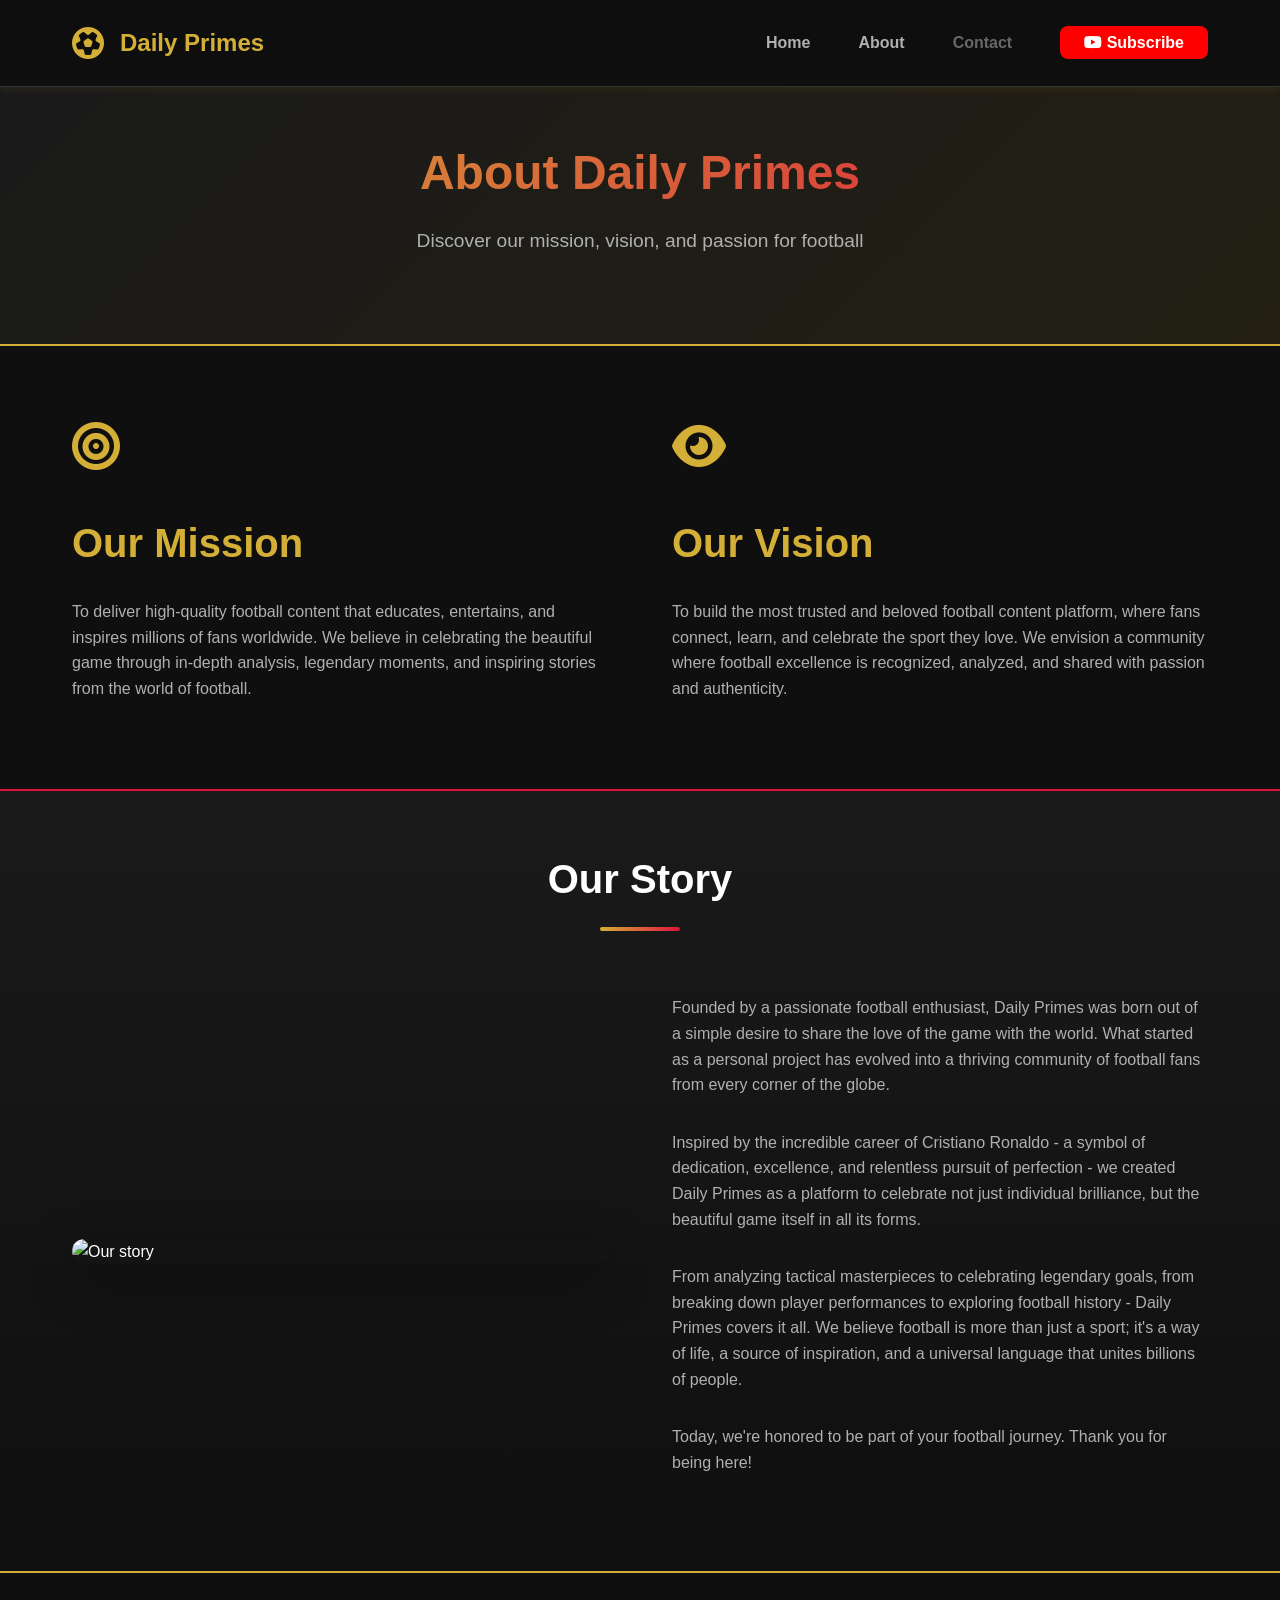
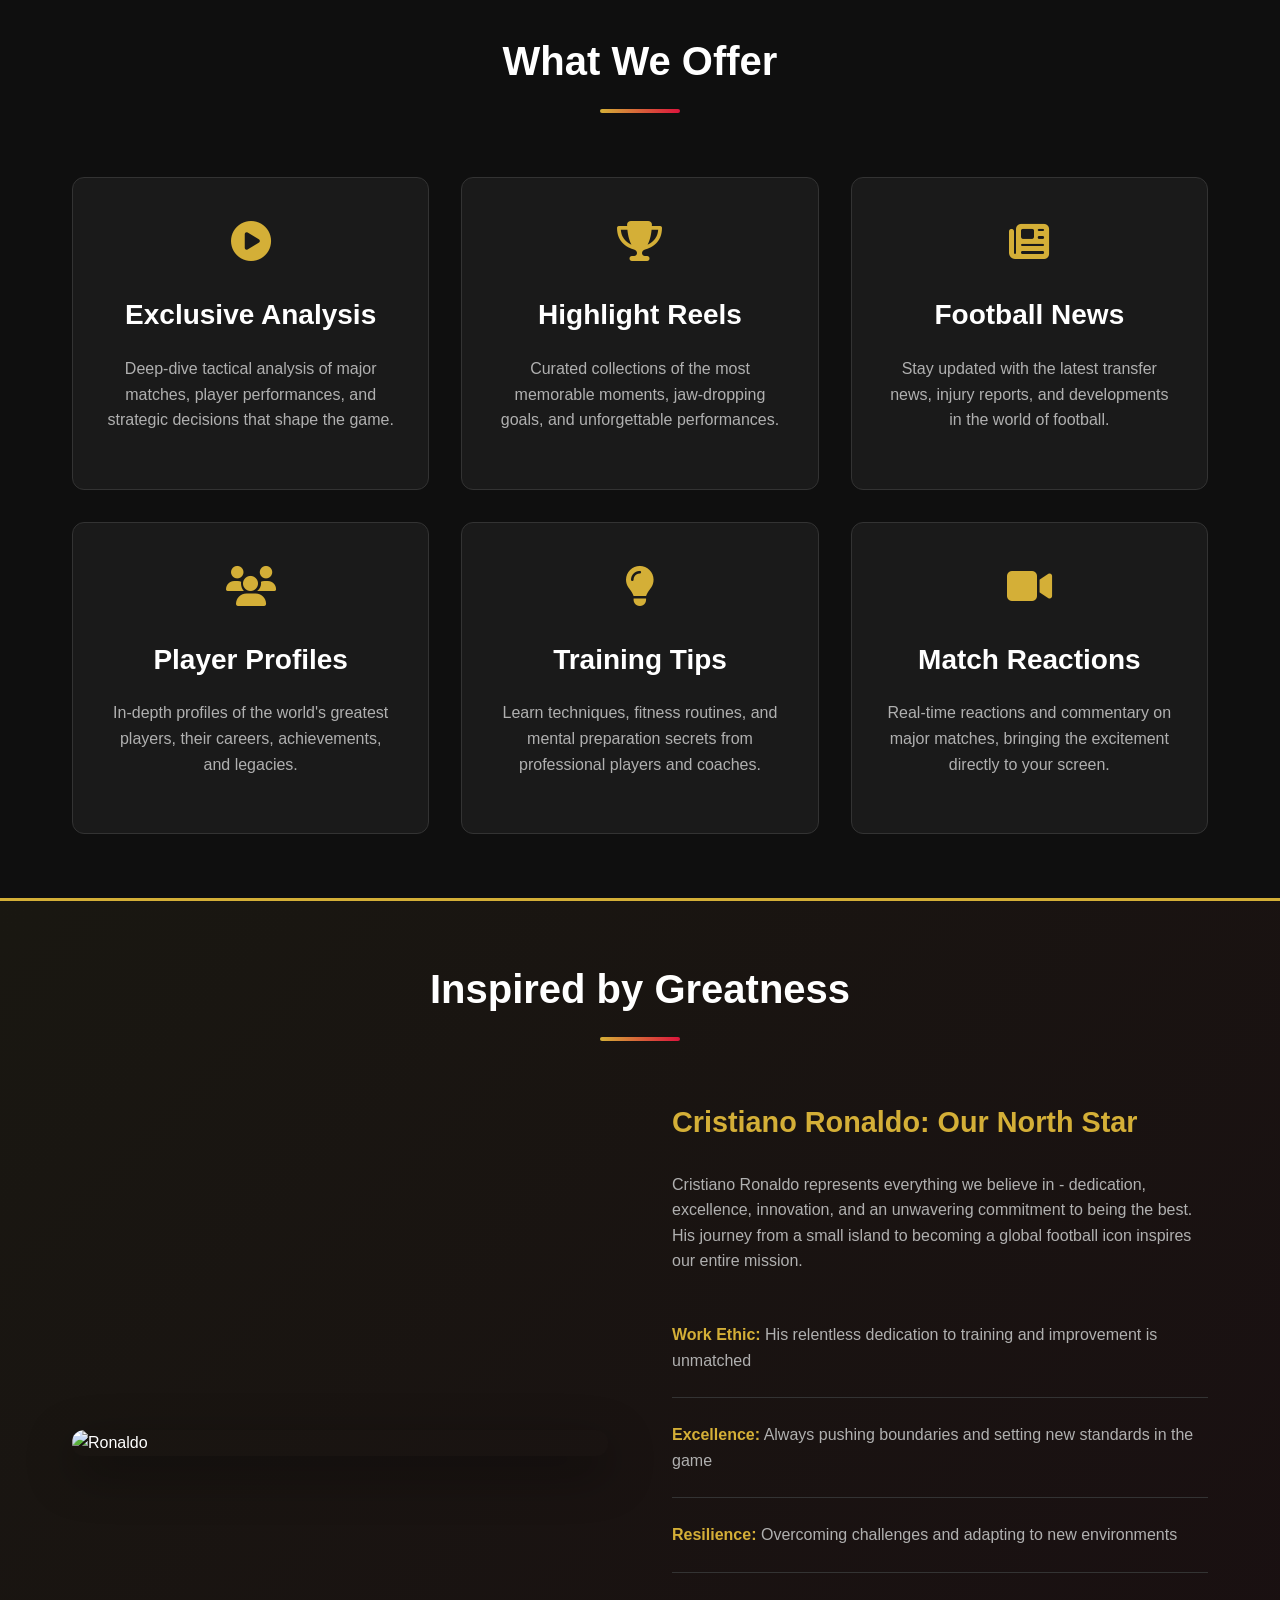
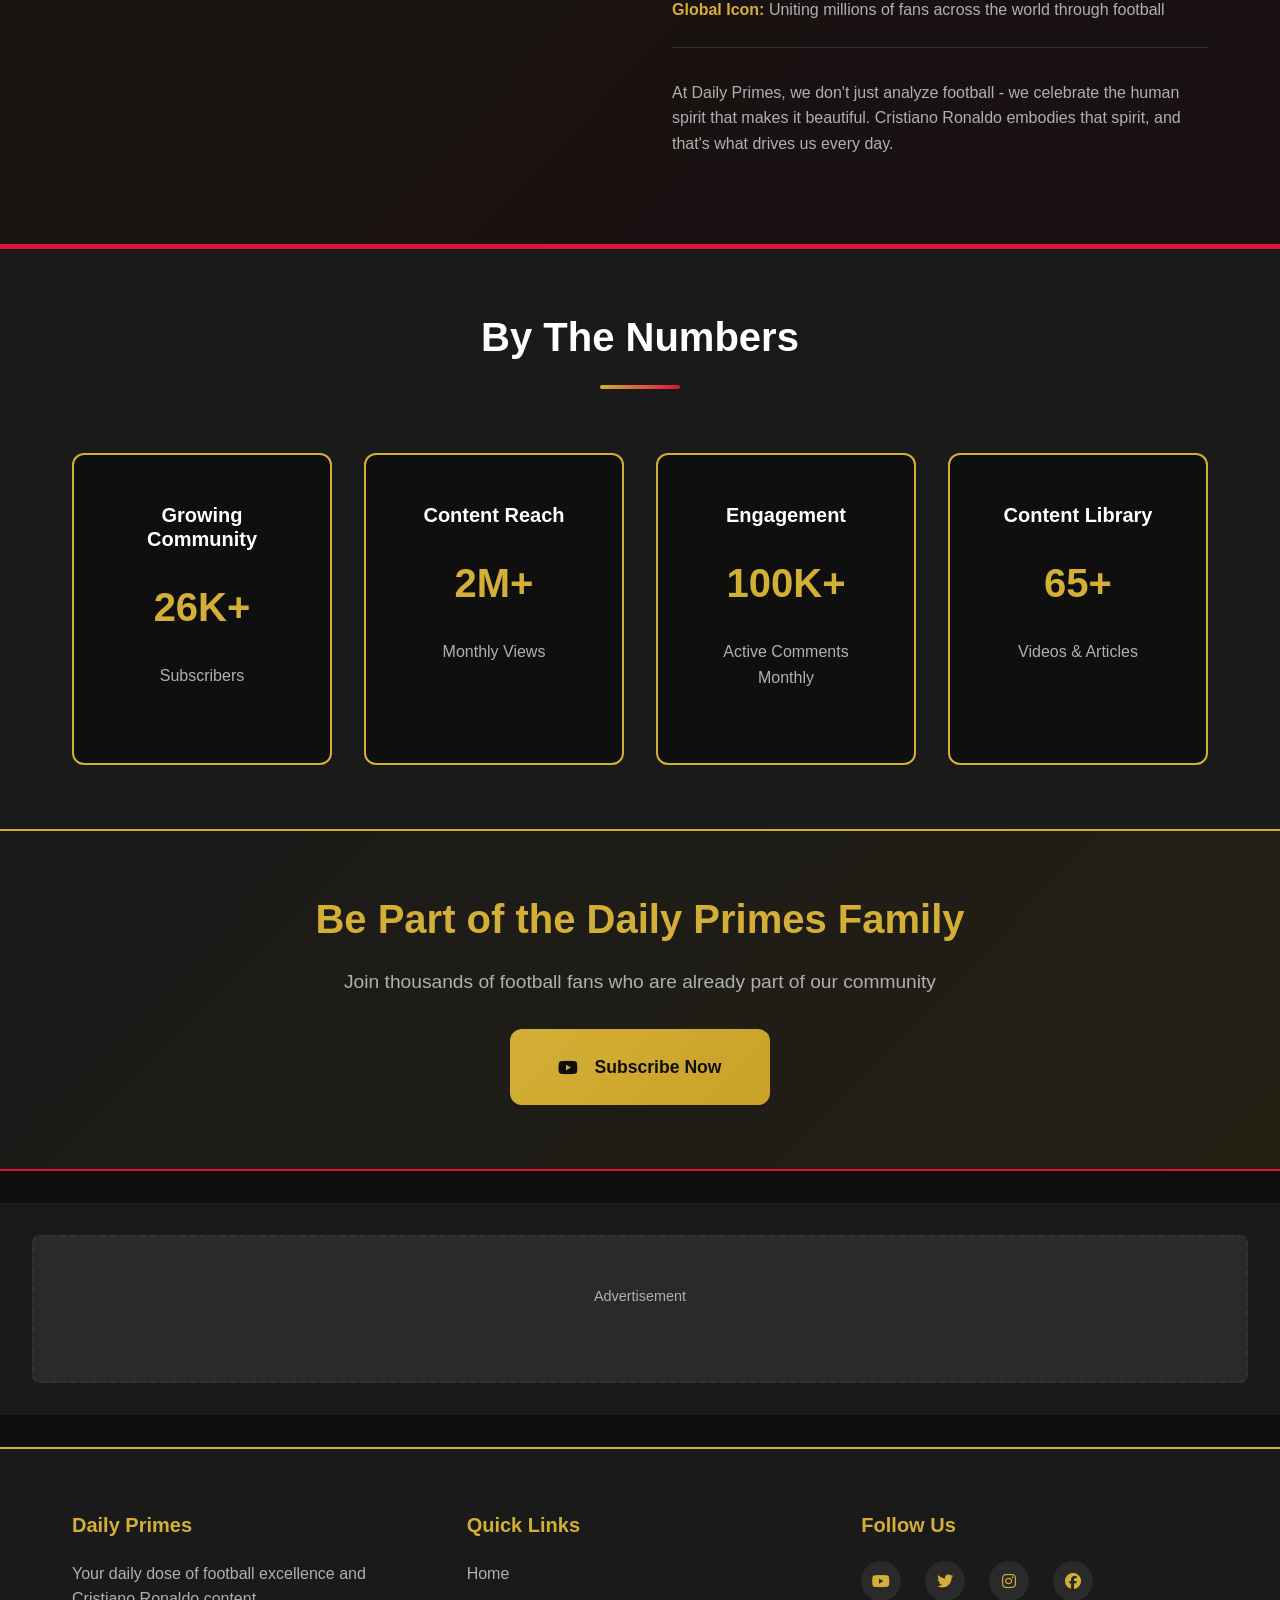
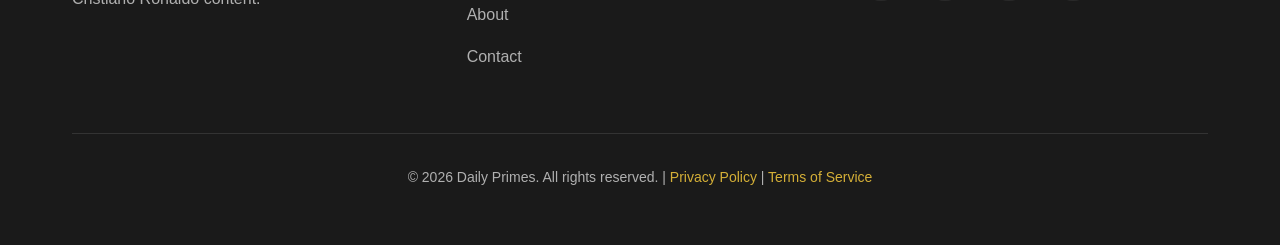
==== about.html @ d9cd0828 "Initial commit: add site files with AdSense and responsiveness updates" ====
<!DOCTYPE html>
<html lang="en">
<head>
    <meta charset="UTF-8">
    <meta name="viewport" content="width=device-width, initial-scale=1.0">
    <title>About Us - Daily Primes</title>
    <link rel="stylesheet" href="style.css">
    <link rel="stylesheet" href="https://cdnjs.cloudflare.com/ajax/libs/font-awesome/6.4.0/css/all.min.css">
    <script async src="https://pagead2.googlesyndication.com/pagead/js/adsbygoogle.js?client=ca-pub-8544354064796718"
        crossorigin="anonymous"></script>
</head>
<body>
    <!-- Navigation Bar -->
    <nav class="navbar">
        <div class="container">
            <div class="nav-brand">
                <i class="fas fa-futbol"></i>
                <span>Daily Primes</span>
            </div>
            <ul class="nav-links">
                <li><a href="index.html">Home</a></li>
                <li><a href="about.html" class="active">About</a></li>
                <li><a href="contact.html" class="nav-disabled" data-disabled="true" aria-disabled="true" tabindex="-1" title="Contact temporarily disabled">Contact</a></li>
                <li><a href="https://www.youtube.com/channel/UCnSUPkD48P03XqOLnudRBUg" target="_blank" class="nav-youtube">
                    <i class="fab fa-youtube"></i> Subscribe
                </a></li>
            </ul>
            <div class="hamburger">
                <span></span>
                <span></span>
                <span></span>
            </div>
        </div>
    </nav>

    <!-- Page Header -->
    <div class="page-header">
        <h1>About Daily Primes</h1>
        <p>Discover our mission, vision, and passion for football</p>
    </div>

    <!-- Main About Content -->
    <main>
        <!-- Mission & Vision Section -->
        <section class="about-section">
            <div class="container">
                <div class="two-column">
                    <div class="column">
                        <div class="icon-box">
                            <i class="fas fa-bullseye"></i>
                        </div>
                        <h2>Our Mission</h2>
                        <p>
                            To deliver high-quality football content that educates, entertains, and inspires millions of fans worldwide. We believe in celebrating the beautiful game through in-depth analysis, legendary moments, and inspiring stories from the world of football.
                        </p>
                    </div>
                    <div class="column">
                        <div class="icon-box">
                            <i class="fas fa-eye"></i>
                        </div>
                        <h2>Our Vision</h2>
                        <p>
                            To build the most trusted and beloved football content platform, where fans connect, learn, and celebrate the sport they love. We envision a community where football excellence is recognized, analyzed, and shared with passion and authenticity.
                        </p>
                    </div>
                </div>
            </div>
        </section>

        <!-- Channel Story Section -->
        <section class="story-section">
            <div class="container">
                <div class="section-title">
                    <h2>Our Story</h2>
                    <div class="title-underline"></div>
                </div>
                
                <div class="story-content">
                    <div class="story-image">
                        <img src="https://source.unsplash.com/featured/?football,stadium" alt="Our story">
                    </div>
                    <div class="story-text">
                        <p>
                            Founded by a passionate football enthusiast, Daily Primes was born out of a simple desire to share the love of the game with the world. What started as a personal project has evolved into a thriving community of football fans from every corner of the globe.
                        </p>
                        <p>
                            Inspired by the incredible career of Cristiano Ronaldo - a symbol of dedication, excellence, and relentless pursuit of perfection - we created Daily Primes as a platform to celebrate not just individual brilliance, but the beautiful game itself in all its forms.
                        </p>
                        <p>
                            From analyzing tactical masterpieces to celebrating legendary goals, from breaking down player performances to exploring football history - Daily Primes covers it all. We believe football is more than just a sport; it's a way of life, a source of inspiration, and a universal language that unites billions of people.
                        </p>
                        <p>
                            Today, we're honored to be part of your football journey. Thank you for being here!
                        </p>
                    </div>
                </div>
            </div>
        </section>

        <!-- What We Offer Section -->
        <section class="offerings-section">
            <div class="container">
                <div class="section-title">
                    <h2>What We Offer</h2>
                    <div class="title-underline"></div>
                </div>
                
                <div class="offerings-grid">
                    <div class="offering-card">
                        <div class="offering-icon">
                            <i class="fas fa-play-circle"></i>
                        </div>
                        <h3>Exclusive Analysis</h3>
                        <p>Deep-dive tactical analysis of major matches, player performances, and strategic decisions that shape the game.</p>
                    </div>

                    <div class="offering-card">
                        <div class="offering-icon">
                            <i class="fas fa-trophy"></i>
                        </div>
                        <h3>Highlight Reels</h3>
                        <p>Curated collections of the most memorable moments, jaw-dropping goals, and unforgettable performances.</p>
                    </div>

                    <div class="offering-card">
                        <div class="offering-icon">
                            <i class="fas fa-newspaper"></i>
                        </div>
                        <h3>Football News</h3>
                        <p>Stay updated with the latest transfer news, injury reports, and developments in the world of football.</p>
                    </div>

                    <div class="offering-card">
                        <div class="offering-icon">
                            <i class="fas fa-users"></i>
                        </div>
                        <h3>Player Profiles</h3>
                        <p>In-depth profiles of the world's greatest players, their careers, achievements, and legacies.</p>
                    </div>

                    <div class="offering-card">
                        <div class="offering-icon">
                            <i class="fas fa-lightbulb"></i>
                        </div>
                        <h3>Training Tips</h3>
                        <p>Learn techniques, fitness routines, and mental preparation secrets from professional players and coaches.</p>
                    </div>

                    <div class="offering-card">
                        <div class="offering-icon">
                            <i class="fas fa-video"></i>
                        </div>
                        <h3>Match Reactions</h3>
                        <p>Real-time reactions and commentary on major matches, bringing the excitement directly to your screen.</p>
                    </div>
                </div>
            </div>
        </section>

        <!-- Inspiration Section -->
        <section class="inspiration-section">
            <div class="container">
                <div class="section-title">
                    <h2>Inspired by Greatness</h2>
                    <div class="title-underline"></div>
                </div>
                
                <div class="inspiration-content">
                    <div class="inspiration-image">
                        <img src="https://source.unsplash.com/featured/?cristiano-ronaldo,achievement" alt="Ronaldo">
                    </div>
                    <div class="inspiration-text">
                        <h3>Cristiano Ronaldo: Our North Star</h3>
                        <p>
                            Cristiano Ronaldo represents everything we believe in - dedication, excellence, innovation, and an unwavering commitment to being the best. His journey from a small island to becoming a global football icon inspires our entire mission.
                        </p>
                        <ul class="inspiration-list">
                            <li><strong>Work Ethic:</strong> His relentless dedication to training and improvement is unmatched</li>
                            <li><strong>Excellence:</strong> Always pushing boundaries and setting new standards in the game</li>
                            <li><strong>Resilience:</strong> Overcoming challenges and adapting to new environments</li>
                            <li><strong>Global Icon:</strong> Uniting millions of fans across the world through football</li>
                        </ul>
                        <p>
                            At Daily Primes, we don't just analyze football - we celebrate the human spirit that makes it beautiful. Cristiano Ronaldo embodies that spirit, and that's what drives us every day.
                        </p>
                    </div>
                </div>
            </div>
        </section>

        <!-- Channel Stats Section -->
        <section class="stats-section">
            <div class="container">
                <div class="section-title">
                    <h2>By The Numbers</h2>
                    <div class="title-underline"></div>
                </div>
                
                <div class="stats-grid">
                    <div class="stat-card">
                        <h4>Growing Community</h4>
                        <p class="stat-number">26K+</p>
                        <p>Subscribers</p>
                    </div>
                    <div class="stat-card">
                        <h4>Content Reach</h4>
                        <p class="stat-number">2M+</p>
                        <p>Monthly Views</p>
                    </div>
                    <div class="stat-card">
                        <h4>Engagement</h4>
                        <p class="stat-number">100K+</p>
                        <p>Active Comments Monthly</p>
                    </div>
                    <div class="stat-card">
                        <h4>Content Library</h4>
                        <p class="stat-number">65+</p>
                        <p>Videos & Articles</p>
                    </div>
                </div>
            </div>
        </section>

        <!-- Call to Action -->
        <section class="cta-section">
            <div class="container">
                <h2>Be Part of the Daily Primes Family</h2>
                <p>Join thousands of football fans who are already part of our community</p>
                <a href="https://www.youtube.com/channel/UCnSUPkD48P03XqOLnudRBUg" target="_blank" class="btn btn-primary btn-lg">
                    <i class="fab fa-youtube"></i> Subscribe Now
                </a>
            </div>
        </section>

        <!-- AdSense Placeholder -->
        <section class="ads-container">
            <div class="ad-placeholder">
                <p>Advertisement</p>
            </div>
        </section>
    </main>

    <!-- Footer -->
    <footer class="footer">
        <div class="container">
            <div class="footer-content">
                <div class="footer-section">
                    <h4>Daily Primes</h4>
                    <p>Your daily dose of football excellence and Cristiano Ronaldo content.</p>
                </div>
                <div class="footer-section">
                    <h4>Quick Links</h4>
                    <ul>
                        <li><a href="index.html">Home</a></li>
                        <li><a href="about.html">About</a></li>
                        <li><a href="contact.html" class="nav-disabled" data-disabled="true" aria-disabled="true" tabindex="-1" title="Contact temporarily disabled">Contact</a></li>
                    </ul>
                </div>
                <div class="footer-section">
                    <h4>Follow Us</h4>
                    <div class="social-links">
                        <a href="https://www.youtube.com/channel/UCnSUPkD48P03XqOLnudRBUg" target="_blank" title="YouTube">
                            <i class="fab fa-youtube"></i>
                        </a>
                        <a href="https://twitter.com" target="_blank" title="Twitter">
                            <i class="fab fa-twitter"></i>
                        </a>
                        <a href="https://instagram.com" target="_blank" title="Instagram">
                            <i class="fab fa-instagram"></i>
                        </a>
                        <a href="https://facebook.com" target="_blank" title="Facebook">
                            <i class="fab fa-facebook"></i>
                        </a>
                    </div>
                </div>
            </div>
            <div class="footer-bottom">
                <p>&copy; 2026 Daily Primes. All rights reserved. | <a href="#">Privacy Policy</a> | <a href="#">Terms of Service</a></p>
            </div>
        </div>
    </footer>

    <script src="script.js"></script>
</body>
</html>
---- style.css ----
/* ============================================
   DAILY PRIMES - MASTER STYLESHEET
   Modern, Beautiful Football Channel Website
   ============================================ */

/* ============================================
   CSS VARIABLES - Color & Design System
   ============================================ */
:root {
    /* Primary Colors - Ronaldo-Inspired */
    --primary-color: #d4af37;        /* Gold */
    --primary-dark: #c9a227;         /* Dark Gold */
    --accent-red: #dc143c;           /* Crimson Red */
    --accent-dark-red: #8b0000;      /* Dark Red */
    
    /* Background Colors */
    --bg-primary: #0f0f0f;           /* Almost Black */
    --bg-secondary: #1a1a1a;         /* Dark Grey */
    --bg-tertiary: #2a2a2a;          /* Medium Grey */
    
    /* Text Colors */
    --text-primary: #ffffff;         /* White */
    --text-secondary: #b0b0b0;       /* Light Grey */
    --text-tertiary: #808080;        /* Medium Grey */
    
    /* Border & Shadow */
    --border-color: #333333;
    --shadow-sm: 0 2px 8px rgba(212, 175, 55, 0.1);
    --shadow-md: 0 8px 24px rgba(212, 175, 55, 0.15);
    --shadow-lg: 0 16px 48px rgba(0, 0, 0, 0.4);
    
    /* Spacing */
    --spacing-xs: 0.5rem;
    --spacing-sm: 1rem;
    --spacing-md: 1.5rem;
    --spacing-lg: 2rem;
    --spacing-xl: 3rem;
    --spacing-2xl: 4rem;
    
    /* Typography */
    --font-primary: 'Segoe UI', Tahoma, Geneva, Verdana, sans-serif;
    --font-size-h1: 3.5rem;
    --font-size-h2: 2.5rem;
    --font-size-h3: 1.75rem;
    --font-size-h4: 1.25rem;
    --font-size-body: 1rem;
    --font-size-small: 0.875rem;
    
    /* Border Radius */
    --radius-sm: 4px;
    --radius-md: 8px;
    --radius-lg: 12px;
    --radius-xl: 16px;
    
    /* Transitions */
    --transition-fast: 0.2s ease;
    --transition-normal: 0.3s ease;
    --transition-slow: 0.5s ease;
}

/* ============================================
   GLOBAL STYLES
   ============================================ */
* {
    margin: 0;
    padding: 0;
    box-sizing: border-box;
}

html {
    scroll-behavior: smooth;
}

body {
    font-family: var(--font-primary);
    background-color: var(--bg-primary);
    color: var(--text-primary);
    line-height: 1.6;
    overflow-x: hidden;
}

/* Container */
.container {
    max-width: 1200px;
    margin: 0 auto;
    padding: 0 var(--spacing-lg);
}

/* ============================================
   TYPOGRAPHY
   ============================================ */
h1, h2, h3, h4, h5, h6 {
    font-weight: 700;
    line-height: 1.2;
    margin-bottom: var(--spacing-md);
}

h1 {
    font-size: var(--font-size-h1);
}

h2 {
    font-size: var(--font-size-h2);
}

h3 {
    font-size: var(--font-size-h3);
}

h4 {
    font-size: var(--font-size-h4);
}

p {
    margin-bottom: var(--spacing-md);
    color: var(--text-secondary);
}

a {
    color: var(--primary-color);
    text-decoration: none;
    transition: color var(--transition-normal);
}

a:hover {
    color: var(--primary-dark);
}

/* ============================================
   BUTTONS
   ============================================ */
.btn {
    display: inline-flex;
    align-items: center;
    gap: var(--spacing-sm);
    padding: var(--spacing-sm) var(--spacing-md);
    border: none;
    border-radius: var(--radius-lg);
    font-size: var(--font-size-body);
    font-weight: 600;
    cursor: pointer;
    transition: all var(--transition-normal);
    text-decoration: none;
    white-space: nowrap;
}

.btn:hover {
    transform: translateY(-2px);
    box-shadow: var(--shadow-md);
}

/* Button Variants */
.btn-primary {
    background: linear-gradient(135deg, var(--primary-color), var(--primary-dark));
    color: var(--bg-primary);
}

.btn-primary:hover {
    background: linear-gradient(135deg, var(--primary-dark), var(--primary-color));
}

.btn-secondary {
    background-color: var(--accent-red);
    color: var(--text-primary);
    border: 2px solid var(--accent-red);
}

.btn-secondary:hover {
    background-color: var(--accent-dark-red);
    border-color: var(--accent-dark-red);
}

.btn-small {
    padding: var(--spacing-xs) var(--spacing-md);
    font-size: var(--font-size-small);
}

.btn-lg {
    padding: var(--spacing-md) var(--spacing-xl);
    font-size: 1.1rem;
}

.btn-youtube {
    background-color: #ff0000;
    color: white;
}

.btn-youtube:hover {
    background-color: #cc0000;
}

/* ============================================
   NAVIGATION BAR
   ============================================ */
.navbar {
    position: fixed;
    top: 0;
    left: 0;
    right: 0;
    background-color: rgba(15, 15, 15, 0.95);
    backdrop-filter: blur(10px);
    border-bottom: 1px solid var(--border-color);
    z-index: 1000;
    padding: var(--spacing-md) 0;
    box-shadow: var(--shadow-sm);
}

.navbar .container {
    display: flex;
    justify-content: space-between;
    align-items: center;
}

.nav-brand {
    display: flex;
    align-items: center;
    gap: var(--spacing-sm);
    font-size: 1.5rem;
    font-weight: 800;
    color: var(--primary-color);
}

.nav-brand i {
    font-size: 2rem;
}

.nav-links {
    display: flex;
    list-style: none;
    gap: var(--spacing-xl);
    align-items: center;
}

.nav-links a {
    color: var(--text-secondary);
    font-weight: 600;
    transition: color var(--transition-normal);
    position: relative;
}

.nav-links a::after {
    content: '';
    position: absolute;
    bottom: -5px;
    left: 0;
    width: 0;
    height: 2px;
    background-color: var(--primary-color);
    transition: width var(--transition-normal);
}

.nav-links a:hover::after,
.nav-links a.active::after {
    width: 100%;
}

.nav-links a:hover {
    color: var(--primary-color);
}

/* Disabled nav link styles (reversible) */
.nav-links a.nav-disabled {
    opacity: 0.55;
    pointer-events: none;
    cursor: default;
}

.nav-links a.nav-disabled::after {
    display: none;
}

.nav-youtube {
    background-color: #ff0000;
    color: white !important;
    padding: var(--spacing-xs) var(--spacing-md);
    border-radius: var(--radius-md);
}

.nav-youtube::after {
    display: none;
}

.nav-youtube:hover {
    background-color: #cc0000;
}

.hamburger {
    display: none;
    flex-direction: column;
    cursor: pointer;
    gap: 5px;
}

.hamburger span {
    width: 25px;
    height: 3px;
    background-color: var(--primary-color);
    transition: all var(--transition-normal);
}

.hamburger.active span:nth-child(1) {
    transform: rotate(45deg) translate(10px, 10px);
}

.hamburger.active span:nth-child(2) {
    opacity: 0;
}

.hamburger.active span:nth-child(3) {
    transform: rotate(-45deg) translate(8px, -8px);
}

/* ============================================
   HERO SECTION
   ============================================ */
.hero {
    margin-top: 80px;
    min-height: 100vh;
    display: flex;
    align-items: center;
    justify-content: center;
    position: relative;
    overflow: hidden;
    background: linear-gradient(135deg, rgba(26, 26, 26, 0.8), rgba(42, 42, 42, 0.9)),
                url('https://source.unsplash.com/featured/?football,stadium');
    background-size: cover;
    background-position: center;
    background-attachment: fixed;
}

.hero::before {
    content: '';
    position: absolute;
    top: 0;
    left: 0;
    right: 0;
    bottom: 0;
    background: radial-gradient(ellipse at center, transparent 0%, rgba(15, 15, 15, 0.8) 100%);
    z-index: 1;
}

.hero-overlay {
    position: absolute;
    top: 0;
    left: 0;
    right: 0;
    bottom: 0;
    background: linear-gradient(135deg, rgba(212, 175, 55, 0.1), rgba(220, 20, 60, 0.1));
    z-index: 2;
}

.hero-content {
    position: relative;
    z-index: 3;
    text-align: center;
    animation: fadeInUp 1s ease-out;
}

.hero-title {
    font-size: clamp(2.5rem, 8vw, 4rem);
    background: linear-gradient(135deg, var(--primary-color), var(--accent-red));
    -webkit-background-clip: text;
    -webkit-text-fill-color: transparent;
    background-clip: text;
    font-weight: 900;
    margin-bottom: var(--spacing-md);
    text-shadow: 0 4px 20px rgba(212, 175, 55, 0.3);
    animation: slideDown 0.8s ease-out;
}

/* Hero avatar (round photo) */
.hero-avatar {
    width: 140px;
    height: 140px;
    border-radius: 50%;
    overflow: hidden;
    margin: 0 auto var(--spacing-md);
    border: 4px solid rgba(212,175,55,0.12);
    box-shadow: 0 8px 24px rgba(0,0,0,0.45);
    background-color: #111;
}

.hero-avatar img {
    width: 100%;
    height: 100%;
    object-fit: cover;
    display: block;
}

@media (max-width: 900px) {
    .hero-avatar {
        width: 104px;
        height: 104px;
        border-width: 3px;
    }
}

.hero-tagline {
    font-size: 1.5rem;
    color: var(--primary-color);
    margin-bottom: var(--spacing-lg);
    animation: slideUp 0.8s ease-out 0.2s both;
}

.hero .btn-lg {
    animation: slideUp 0.8s ease-out 0.4s both;
}

/* Hero Animation Elements */
.hero-animation {
    position: absolute;
    width: 300px;
    height: 300px;
    border: 2px solid var(--primary-color);
    border-radius: 50%;
    bottom: 50px;
    right: 50px;
    opacity: 0.1;
    animation: float 6s ease-in-out infinite;
}

/* ============================================
   SECTION STYLING
   ============================================ */
section {
    padding: var(--spacing-2xl) 0;
}

.section-title {
    text-align: center;
    margin-bottom: var(--spacing-2xl);
}

.section-title h2 {
    font-size: clamp(2rem, 5vw, 2.5rem);
    margin-bottom: var(--spacing-md);
}

.title-underline {
    width: 80px;
    height: 4px;
    background: linear-gradient(90deg, var(--primary-color), var(--accent-red));
    margin: var(--spacing-md) auto 0;
    border-radius: 2px;
}

/* ============================================
   ABOUT PREVIEW SECTION
   ============================================ */
.about-preview {
    background: linear-gradient(180deg, var(--bg-primary), var(--bg-secondary));
    border-top: 2px solid var(--primary-color);
}

.about-text {
    font-size: 1.1rem;
    line-height: 1.8;
    color: var(--text-secondary);
    max-width: 800px;
    margin: var(--spacing-lg) auto;
    text-align: center;
}

/* ============================================
   BLOG SECTION
   ============================================ */
.blog-section {
    background-color: var(--bg-primary);
}

.blog-grid {
    display: grid;
    grid-template-columns: repeat(auto-fit, minmax(280px, 1fr));
    gap: var(--spacing-lg);
}

.blog-card {
    background-color: var(--bg-secondary);
    border-radius: var(--radius-lg);
    overflow: hidden;
    transition: all var(--transition-normal);
    box-shadow: var(--shadow-sm);
    display: flex;
    flex-direction: column;
}

.blog-card:hover {
    transform: translateY(-10px);
    box-shadow: var(--shadow-md);
}

.blog-image {
    position: relative;
    height: 250px;
    overflow: hidden;
}

.blog-image img {
    width: 100%;
    height: 100%;
    object-fit: cover;
    transition: transform var(--transition-slow);
}

.blog-card:hover .blog-image img {
    transform: scale(1.1);
}

.blog-badge {
    position: absolute;
    top: 15px;
    right: 15px;
    background-color: var(--accent-red);
    color: white;
    padding: var(--spacing-xs) var(--spacing-md);
    border-radius: var(--radius-md);
    font-size: var(--font-size-small);
    font-weight: 600;
}

.blog-content {
    padding: var(--spacing-lg);
    flex: 1;
    display: flex;
    flex-direction: column;
}

.blog-content h3 {
    color: var(--primary-color);
    margin-bottom: var(--spacing-md);
    font-size: 1.3rem;
}

.blog-content p {
    flex: 1;
    margin-bottom: var(--spacing-md);
}

.blog-meta {
    display: flex;
    gap: var(--spacing-lg);
    margin-bottom: var(--spacing-md);
    font-size: var(--font-size-small);
    color: var(--text-tertiary);
}

.blog-meta span {
    display: flex;
    align-items: center;
    gap: var(--spacing-xs);
}

/* ============================================
   RONALDO TRIBUTE SECTION
   ============================================ */
.ronaldo-tribute {
    background: linear-gradient(135deg, var(--bg-secondary), rgba(212, 175, 55, 0.05));
    border-top: 3px solid var(--accent-red);
    border-bottom: 3px solid var(--primary-color);
}

.tribute-content {
    display: grid;
    grid-template-columns: 1fr 1fr;
    gap: var(--spacing-2xl);
    align-items: center;
}

.tribute-text {
    padding-right: var(--spacing-lg);
}

.tribute-intro {
    font-size: 1.2rem;
    color: var(--primary-color);
    font-weight: 600;
    margin-bottom: var(--spacing-lg);
}

.tribute-highlights {
    list-style: none;
    margin-bottom: var(--spacing-lg);
}

.tribute-highlights li {
    padding: var(--spacing-md) 0;
    padding-left: var(--spacing-lg);
    position: relative;
    color: var(--text-secondary);
    font-size: 1.1rem;
}

.tribute-highlights li::before {
    content: '';
    position: absolute;
    left: 0;
    top: 50%;
    transform: translateY(-50%);
    width: 8px;
    height: 8px;
    background-color: var(--primary-color);
    border-radius: 50%;
}

.tribute-gallery {
    display: grid;
    grid-template-columns: 1fr 1fr;
    gap: var(--spacing-lg);
}

.tribute-image {
    border-radius: var(--radius-lg);
    overflow: hidden;
    box-shadow: var(--shadow-lg);
    height: 300px;
}

.tribute-image img {
    width: 100%;
    height: 100%;
    object-fit: cover;
}

/* ============================================
   YOUTUBE SECTION
   ============================================ */
.youtube-section {
    background-color: var(--bg-secondary);
    border-top: 2px solid var(--primary-color);
}

.youtube-card {
    background: linear-gradient(135deg, rgba(212, 175, 55, 0.1), rgba(220, 20, 60, 0.1));
    border: 2px solid var(--primary-color);
    border-radius: var(--radius-xl);
    padding: var(--spacing-2xl);
    text-align: center;
    max-width: 600px;
    margin: 0 auto;
    transition: all var(--transition-normal);
}

.youtube-card:hover {
    transform: translateY(-5px);
    box-shadow: var(--shadow-lg);
}

.youtube-icon {
    font-size: 4rem;
    color: #ff0000;
    margin-bottom: var(--spacing-lg);
}

.youtube-card h3 {
    font-size: 2rem;
    margin-bottom: var(--spacing-md);
}

.subscriber-count {
    display: flex;
    align-items: center;
    justify-content: center;
    gap: var(--spacing-md);
    font-size: 1.1rem;
    color: var(--primary-color);
    margin-bottom: var(--spacing-lg);
}

.subscriber-count i {
    font-size: 1.5rem;
}

.btn-youtube {
    margin: var(--spacing-lg) 0;
}

.youtube-url {
    font-size: var(--font-size-small);
    color: var(--text-tertiary);
    margin: 0;
}

/* ============================================
   PAGE HEADER
   ============================================ */
.page-header {
    margin-top: 80px;
    padding: var(--spacing-2xl) var(--spacing-lg);
    background: linear-gradient(135deg, var(--bg-secondary), rgba(212, 175, 55, 0.1));
    text-align: center;
    border-bottom: 2px solid var(--primary-color);
}

.page-header h1 {
    font-size: clamp(2rem, 5vw, 3rem);
    background: linear-gradient(135deg, var(--primary-color), var(--accent-red));
    -webkit-background-clip: text;
    -webkit-text-fill-color: transparent;
    background-clip: text;
    margin-bottom: var(--spacing-md);
}

.page-header p {
    font-size: 1.2rem;
    color: var(--text-secondary);
}

/* ============================================
   ABOUT PAGE SECTIONS
   ============================================ */
.about-section {
    background-color: var(--bg-primary);
}

.two-column {
    display: grid;
    grid-template-columns: 1fr 1fr;
    gap: var(--spacing-2xl);
}

.icon-box {
    font-size: 3rem;
    color: var(--primary-color);
    margin-bottom: var(--spacing-lg);
}

.column h2 {
    color: var(--primary-color);
    margin-bottom: var(--spacing-lg);
}

.story-section {
    background: linear-gradient(180deg, var(--bg-secondary), var(--bg-primary));
    border-top: 2px solid var(--accent-red);
}

.story-content {
    display: grid;
    grid-template-columns: 1fr 1fr;
    gap: var(--spacing-2xl);
    align-items: center;
}

.story-image {
    border-radius: var(--radius-lg);
    overflow: hidden;
    box-shadow: var(--shadow-lg);
}

.story-image img {
    width: 100%;
    height: auto;
}

.story-text p {
    margin-bottom: var(--spacing-lg);
}

/* ============================================
   OFFERINGS SECTION
   ============================================ */
.offerings-section {
    background-color: var(--bg-primary);
    border-top: 2px solid var(--primary-color);
}

.offerings-grid {
    display: grid;
    grid-template-columns: repeat(auto-fit, minmax(300px, 1fr));
    gap: var(--spacing-lg);
}

.offering-card {
    background-color: var(--bg-secondary);
    padding: var(--spacing-lg);
    border-radius: var(--radius-lg);
    text-align: center;
    transition: all var(--transition-normal);
    border: 1px solid var(--border-color);
}

.offering-card:hover {
    transform: translateY(-10px);
    border-color: var(--primary-color);
    box-shadow: var(--shadow-md);
}

.offering-icon {
    font-size: 2.5rem;
    color: var(--primary-color);
    margin-bottom: var(--spacing-md);
}

.offering-card h3 {
    color: var(--text-primary);
    margin-bottom: var(--spacing-md);
}

/* ============================================
   INSPIRATION SECTION
   ============================================ */
.inspiration-section {
    background: linear-gradient(135deg, rgba(212, 175, 55, 0.05), rgba(220, 20, 60, 0.05));
    border-top: 3px solid var(--primary-color);
    border-bottom: 3px solid var(--accent-red);
}

.inspiration-content {
    display: grid;
    grid-template-columns: 1fr 1fr;
    gap: var(--spacing-2xl);
    align-items: center;
}

.inspiration-image {
    border-radius: var(--radius-lg);
    overflow: hidden;
    box-shadow: var(--shadow-lg);
}

.inspiration-image img {
    width: 100%;
    height: auto;
}

.inspiration-text h3 {
    color: var(--primary-color);
    margin-bottom: var(--spacing-lg);
    font-size: 1.8rem;
}

.inspiration-list {
    list-style: none;
    margin-bottom: var(--spacing-lg);
}

.inspiration-list li {
    padding: var(--spacing-md) 0;
    color: var(--text-secondary);
    border-bottom: 1px solid var(--border-color);
}

.inspiration-list strong {
    color: var(--primary-color);
}

/* ============================================
   STATS SECTION
   ============================================ */
.stats-section {
    background-color: var(--bg-secondary);
    border-top: 2px solid var(--accent-red);
}

.stats-grid {
    display: grid;
    grid-template-columns: repeat(auto-fit, minmax(250px, 1fr));
    gap: var(--spacing-lg);
}

.stat-card {
    background-color: var(--bg-primary);
    padding: var(--spacing-xl);
    border-radius: var(--radius-lg);
    text-align: center;
    border: 2px solid var(--primary-color);
}

.stat-number {
    font-size: 2.5rem;
    color: var(--primary-color);
    font-weight: 900;
    margin: var(--spacing-md) 0;
}

/* ============================================
   CTA SECTION
   ============================================ */
.cta-section {
    background: linear-gradient(135deg, var(--bg-secondary), rgba(212, 175, 55, 0.1));
    text-align: center;
    padding: var(--spacing-2xl);
    border-top: 2px solid var(--primary-color);
    border-bottom: 2px solid var(--accent-red);
}

.cta-section h2 {
    color: var(--primary-color);
    margin-bottom: var(--spacing-md);
}

.cta-section p {
    font-size: 1.2rem;
    margin-bottom: var(--spacing-lg);
}

/* ============================================
   CONTACT SECTION
   ============================================ */
.contact-section {
    background-color: var(--bg-primary);
    border-top: 2px solid var(--primary-color);
}

.contact-grid {
    display: grid;
    grid-template-columns: 1fr 1fr;
    gap: var(--spacing-2xl);
}

/* Contact Form */
.contact-form {
    background-color: var(--bg-secondary);
    padding: var(--spacing-xl);
    border-radius: var(--radius-lg);
    border: 1px solid var(--border-color);
}

.contact-form h2 {
    color: var(--primary-color);
    margin-bottom: var(--spacing-lg);
}

.form-group {
    margin-bottom: var(--spacing-lg);
}

.form-group label {
    display: block;
    margin-bottom: var(--spacing-sm);
    font-weight: 600;
    color: var(--text-primary);
}

.form-group input,
.form-group textarea {
    width: 100%;
    padding: var(--spacing-md);
    background-color: var(--bg-tertiary);
    border: 1px solid var(--border-color);
    border-radius: var(--radius-md);
    color: var(--text-primary);
    font-family: var(--font-primary);
    font-size: var(--font-size-body);
    transition: border-color var(--transition-normal);
}

.form-group input:focus,
.form-group textarea:focus {
    outline: none;
    border-color: var(--primary-color);
    box-shadow: 0 0 0 3px rgba(212, 175, 55, 0.1);
}

.form-group textarea {
    resize: vertical;
    min-height: 150px;
}

.form-group.checkbox {
    display: flex;
    align-items: center;
    gap: var(--spacing-md);
}

.form-group.checkbox input {
    width: auto;
    margin: 0;
}

.error-message {
    color: var(--accent-red);
    font-size: var(--font-size-small);
    margin-top: var(--spacing-xs);
    display: none;
}

.error-message.show {
    display: block;
}

.success-message {
    background-color: rgba(76, 175, 80, 0.1);
    border: 1px solid #4caf50;
    border-radius: var(--radius-md);
    padding: var(--spacing-lg);
    margin-top: var(--spacing-lg);
    display: flex;
    align-items: center;
    gap: var(--spacing-md);
}

.success-message i {
    color: #4caf50;
    font-size: 1.5rem;
}

.success-message p {
    margin: 0;
    color: #4caf50;
}

/* Contact Info */
.contact-info-wrapper h2 {
    color: var(--primary-color);
    margin-bottom: var(--spacing-lg);
}

.info-card {
    background-color: var(--bg-secondary);
    padding: var(--spacing-lg);
    border-radius: var(--radius-lg);
    margin-bottom: var(--spacing-lg);
    border-left: 4px solid var(--primary-color);
    display: flex;
    gap: var(--spacing-lg);
}

.info-icon {
    font-size: 2rem;
    color: var(--primary-color);
    flex-shrink: 0;
}

.info-card h4 {
    color: var(--text-primary);
    margin-bottom: var(--spacing-sm);
}

.info-note {
    font-size: var(--font-size-small);
    color: var(--text-tertiary);
}

/* ============================================
   SOCIAL SECTION
   ============================================ */
.social-section {
    background: linear-gradient(180deg, var(--bg-secondary), var(--bg-primary));
    border-top: 2px solid var(--accent-red);
}

.social-intro {
    text-align: center;
    font-size: 1.1rem;
    max-width: 600px;
    margin: 0 auto var(--spacing-2xl);
}

.social-grid {
    display: grid;
    grid-template-columns: repeat(auto-fit, minmax(200px, 1fr));
    gap: var(--spacing-lg);
}

.social-card {
    background-color: var(--bg-secondary);
    padding: var(--spacing-lg);
    border-radius: var(--radius-lg);
    text-align: center;
    transition: all var(--transition-normal);
    border: 2px solid var(--border-color);
}

.social-card:hover {
    transform: translateY(-5px);
    border-color: var(--primary-color);
    box-shadow: var(--shadow-md);
}

.social-card i {
    font-size: 2.5rem;
    color: var(--primary-color);
    margin-bottom: var(--spacing-md);
}

.social-card h4 {
    color: var(--text-primary);
    margin-bottom: var(--spacing-sm);
}

/* ============================================
   FAQ SECTION
   ============================================ */
.faq-section {
    background-color: var(--bg-primary);
    border-top: 2px solid var(--primary-color);
}

.faq-grid {
    display: grid;
    grid-template-columns: repeat(auto-fit, minmax(350px, 1fr));
    gap: var(--spacing-lg);
}

.faq-item {
    background-color: var(--bg-secondary);
    padding: var(--spacing-lg);
    border-radius: var(--radius-lg);
    border-left: 4px solid var(--accent-red);
    transition: all var(--transition-normal);
}

.faq-item:hover {
    border-left-color: var(--primary-color);
    box-shadow: var(--shadow-md);
}

.faq-item h4 {
    color: var(--primary-color);
    margin-bottom: var(--spacing-md);
}

.faq-item p {
    margin: 0;
}

/* ============================================
   ADS CONTAINER
   ============================================ */
.ads-container {
    background-color: var(--bg-secondary);
    padding: var(--spacing-lg);
    margin: var(--spacing-lg) 0;
}

.ad-placeholder {
    background-color: var(--bg-tertiary);
    border: 2px dashed var(--border-color);
    border-radius: var(--radius-md);
    padding: var(--spacing-xl);
    text-align: center;
    color: var(--text-tertiary);
    font-size: 0.9rem;
}

/* ============================================
   FOOTER
   ============================================ */
.footer {
    background-color: var(--bg-secondary);
    border-top: 2px solid var(--primary-color);
    padding: var(--spacing-2xl) 0 var(--spacing-lg);
}

.footer-content {
    display: grid;
    grid-template-columns: repeat(auto-fit, minmax(250px, 1fr));
    gap: var(--spacing-xl);
    margin-bottom: var(--spacing-xl);
}

.footer-section h4 {
    color: var(--primary-color);
    margin-bottom: var(--spacing-md);
}

.footer-section ul {
    list-style: none;
}

.footer-section ul li {
    margin-bottom: var(--spacing-sm);
}

.footer-section ul li a {
    color: var(--text-secondary);
}

.footer-section ul li a:hover {
    color: var(--primary-color);
}

.social-links {
    display: flex;
    gap: var(--spacing-md);
}

.social-links a {
    width: 40px;
    height: 40px;
    display: flex;
    align-items: center;
    justify-content: center;
    background-color: var(--bg-tertiary);
    border-radius: 50%;
    transition: all var(--transition-normal);
}

.social-links a:hover {
    background-color: var(--primary-color);
    transform: translateY(-3px);
}

.footer-bottom {
    text-align: center;
    padding-top: var(--spacing-lg);
    border-top: 1px solid var(--border-color);
    color: var(--text-tertiary);
    font-size: var(--font-size-small);
}

.footer-bottom a {
    color: var(--primary-color);
}

/* ============================================
   ANIMATIONS
   ============================================ */
@keyframes fadeInUp {
    from {
        opacity: 0;
        transform: translateY(30px);
    }
    to {
        opacity: 1;
        transform: translateY(0);
    }
}

@keyframes slideDown {
    from {
        opacity: 0;
        transform: translateY(-30px);
    }
    to {
        opacity: 1;
        transform: translateY(0);
    }
}

@keyframes slideUp {
    from {
        opacity: 0;
        transform: translateY(30px);
    }
    to {
        opacity: 1;
        transform: translateY(0);
    }
}

@keyframes float {
    0%, 100% {
        transform: translateY(0px);
    }
    50% {
        transform: translateY(-20px);
    }
}

/* ============================================
   RESPONSIVE DESIGN
   ============================================ */
@media (max-width: 768px) {
    .nav-links {
        gap: var(--spacing-md);
        position: absolute;
        top: 100%;
        left: 0;
        right: 0;
        background-color: var(--bg-primary);
        border-bottom: 1px solid var(--border-color);
        flex-direction: column;
        padding: var(--spacing-lg);
        max-height: 0;
        overflow: hidden;
        transition: max-height var(--transition-normal);
    }
    
    .nav-links.mobile-active {
        max-height: 500px;
    }
    
    .hamburger {
        display: flex;
    }
    
    .hero-title {
        font-size: 2rem;
    }
    
    .hero-tagline {
        font-size: 1.1rem;
    }
    
    .two-column,
    .tribute-content,
    .story-content,
    .inspiration-content,
    .contact-grid {
        grid-template-columns: 1fr;
    }
    
    .tribute-gallery {
        grid-template-columns: 1fr;
    }
    
    .tribute-text {
        padding-right: 0;
    }
    
    .blog-grid {
        grid-template-columns: 1fr;
    }
    
    .stats-grid {
        grid-template-columns: repeat(2, 1fr);
    }
    
    .section-title h2 {
        font-size: 1.8rem;
    }
    
    .page-header h1 {
        font-size: 1.8rem;
    }
}

@media (max-width: 480px) {
    :root {
        --spacing-lg: 1rem;
        --spacing-xl: 1.5rem;
        --spacing-2xl: 2rem;
    }
    
    .container {
        padding: 0 var(--spacing-md);
    }
    
    .hero {
        margin-top: 60px;
        min-height: auto;
        padding: var(--spacing-lg);
    }
    
    .hero-title {
        font-size: 1.5rem;
    }
    
    .hero-tagline {
        font-size: 0.9rem;
    }
    
    .btn-lg {
        padding: var(--spacing-md) var(--spacing-lg);
        font-size: 1rem;
    }
    
    .stats-grid {
        grid-template-columns: 1fr;
    }
    
    .faq-grid {
        grid-template-columns: 1fr;
    }
    
    .social-grid {
        grid-template-columns: 1fr;
    }
    
    section {
        padding: var(--spacing-lg) 0;
    }
    
    .hero-animation {
        display: none;
    }
}
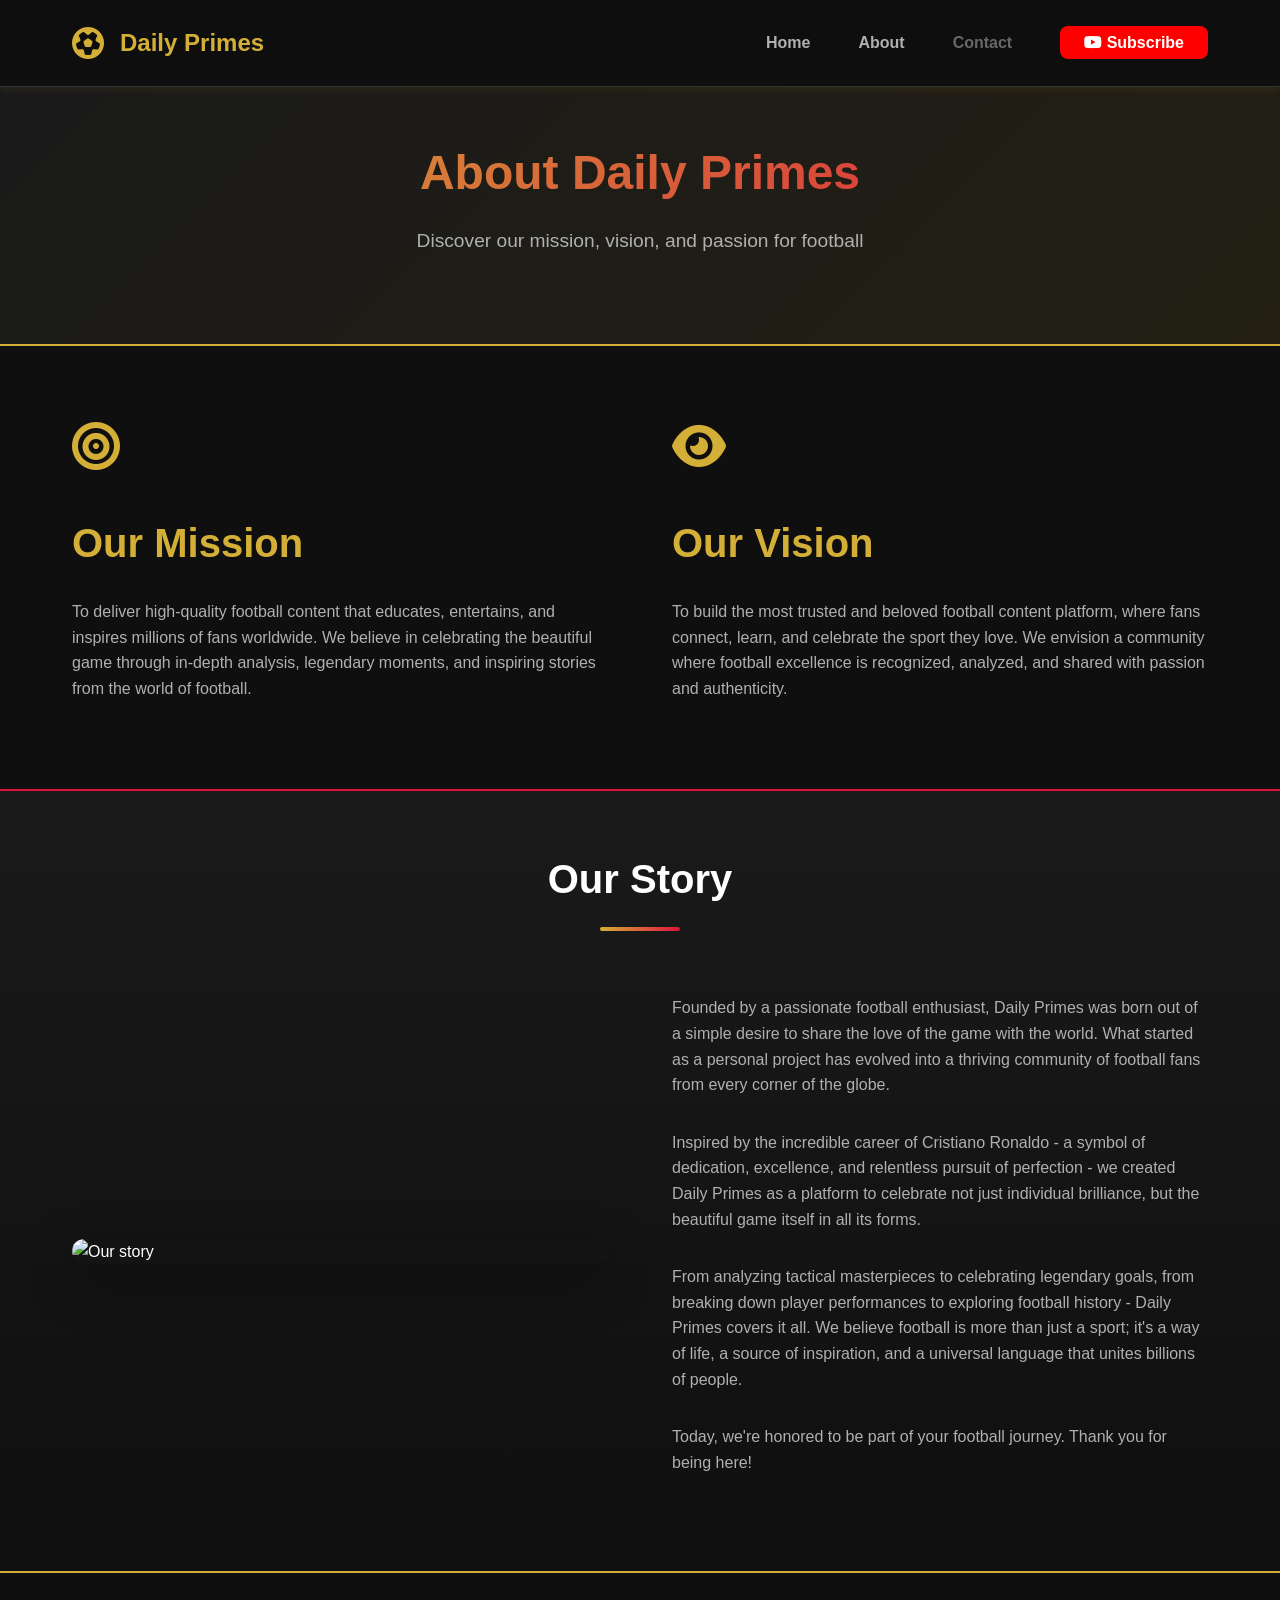
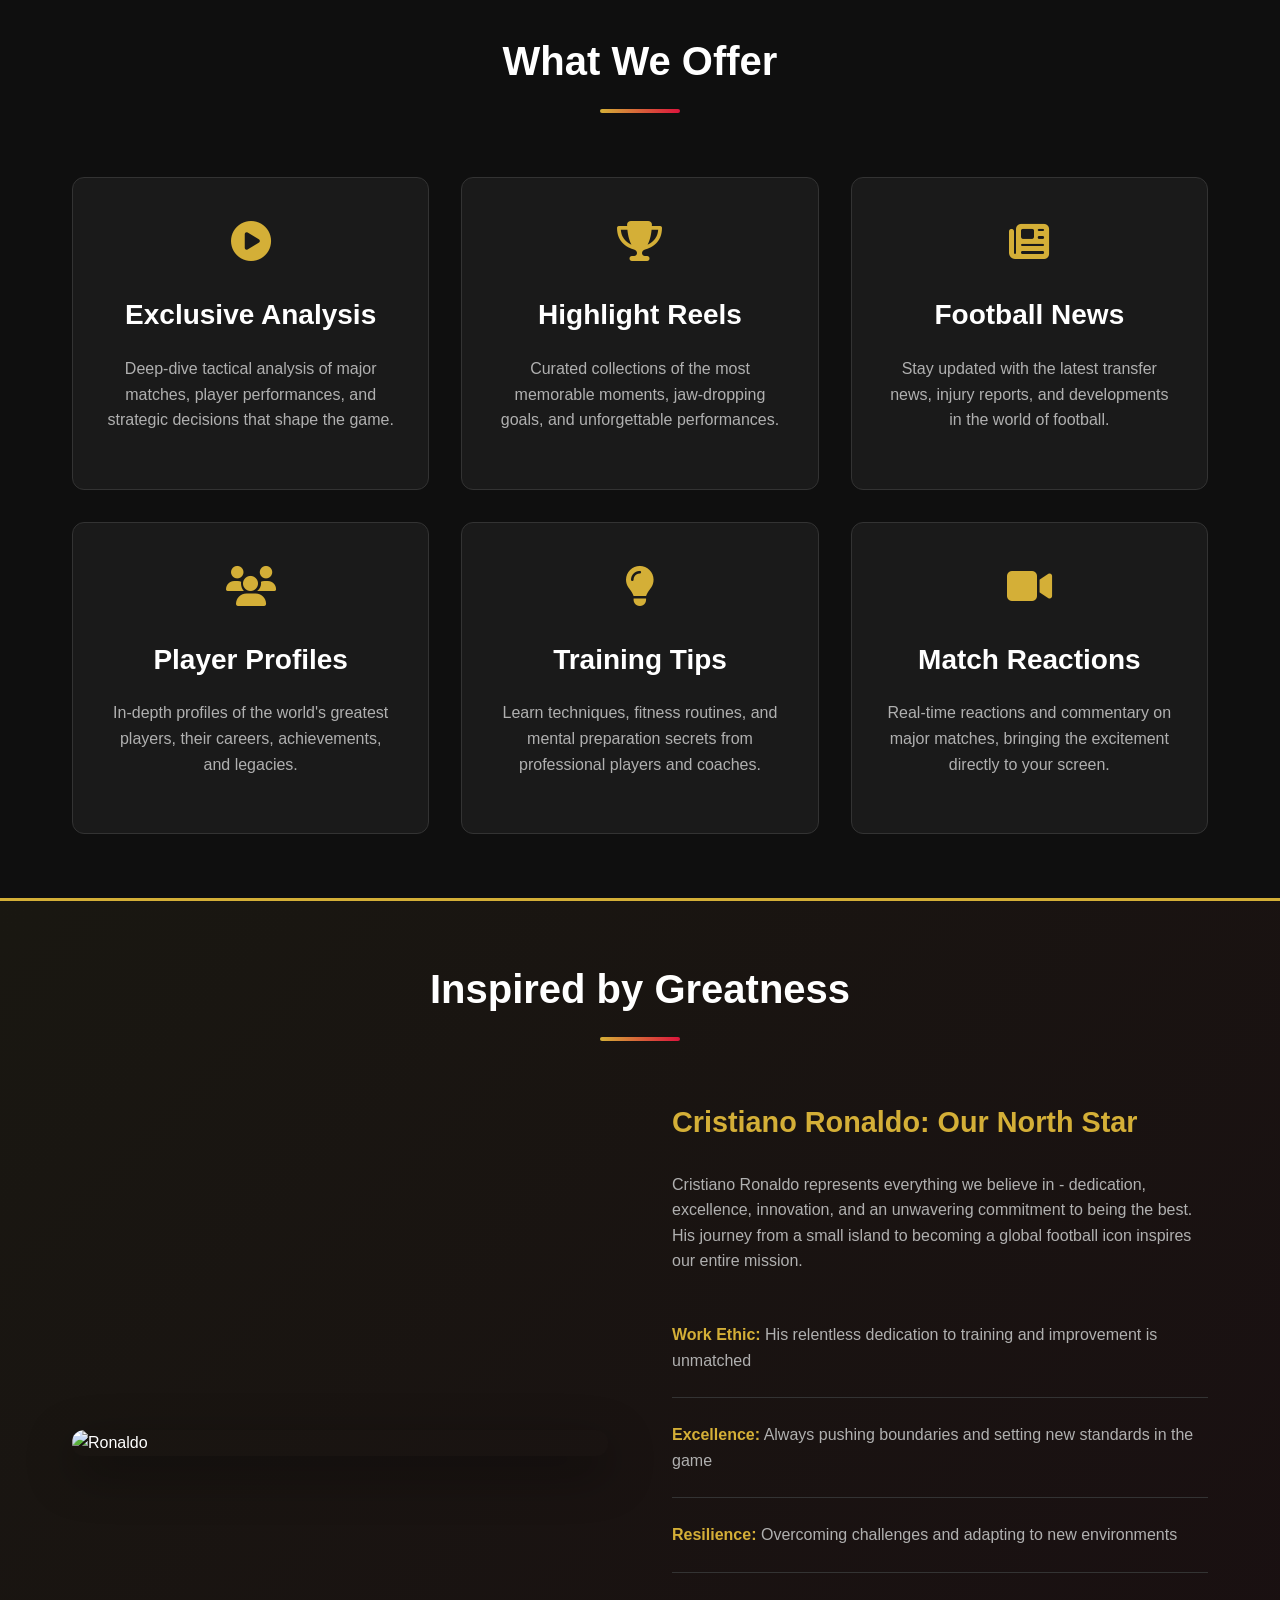
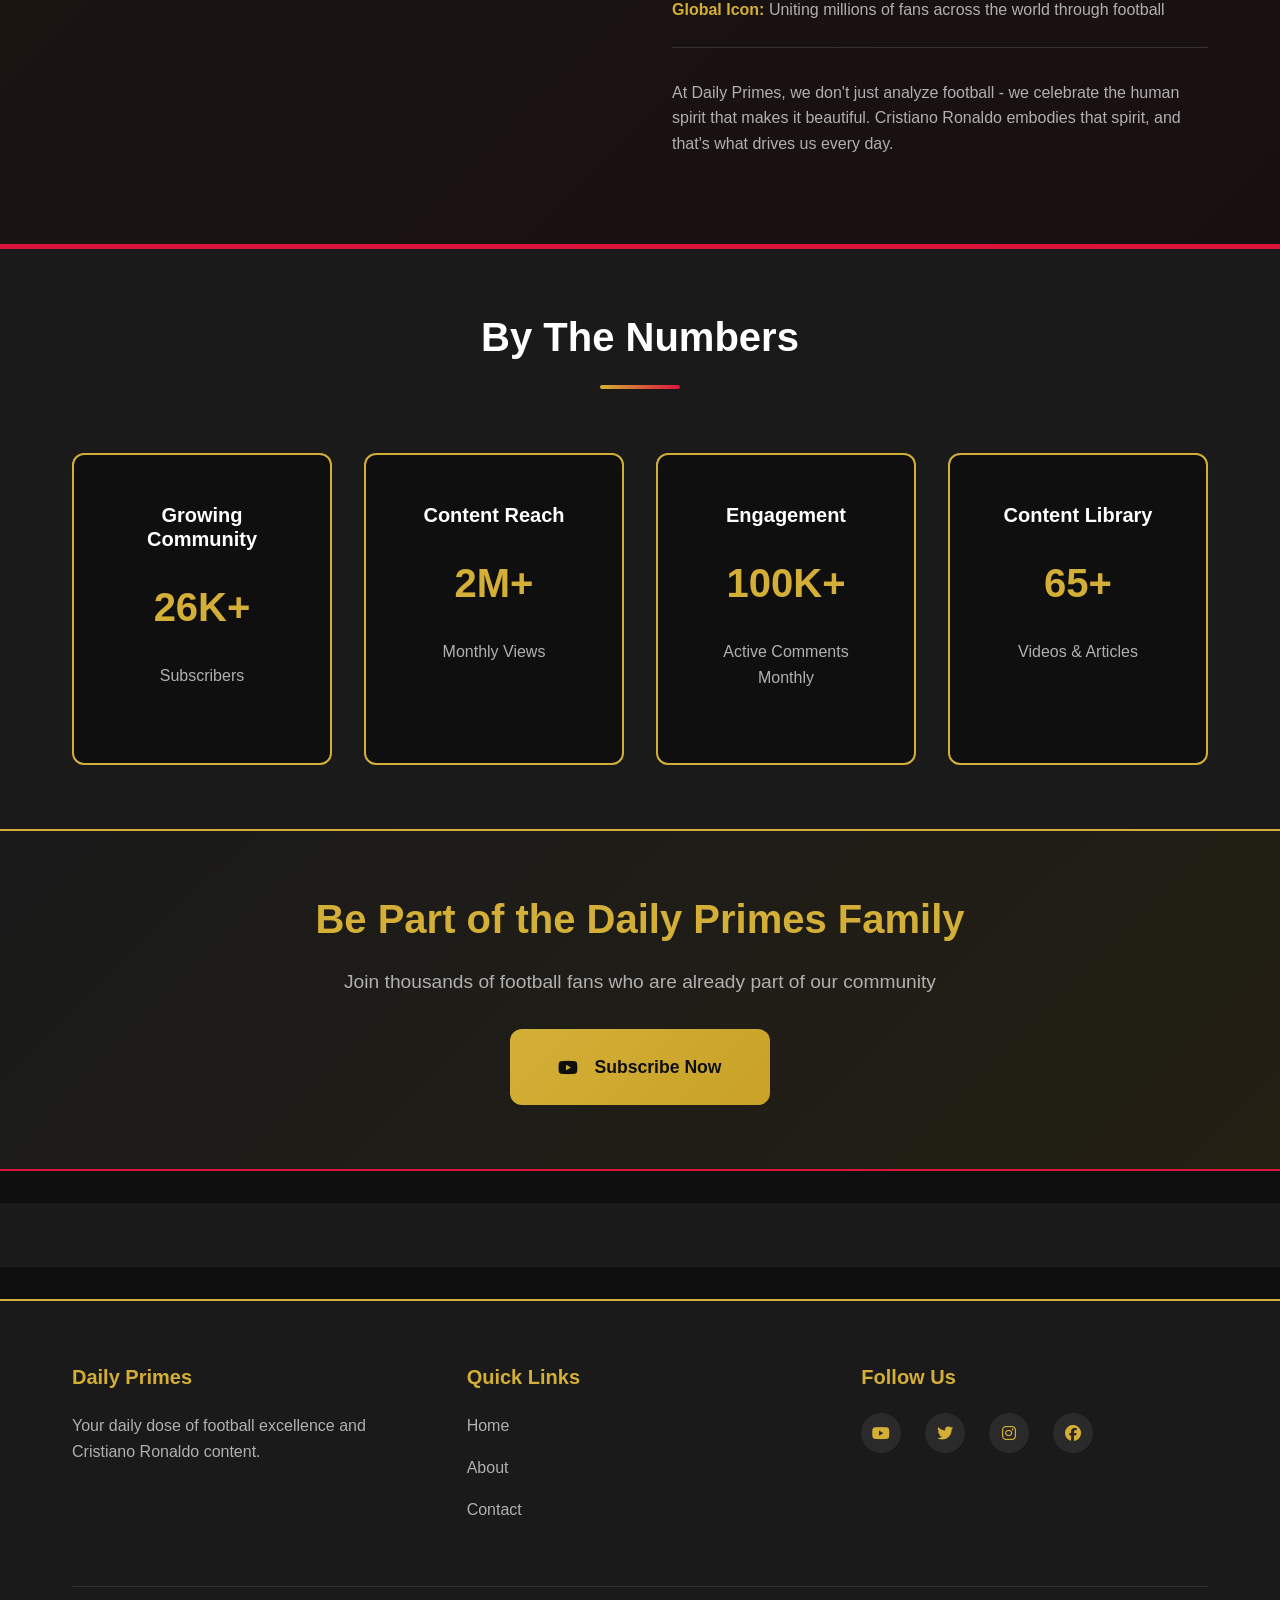
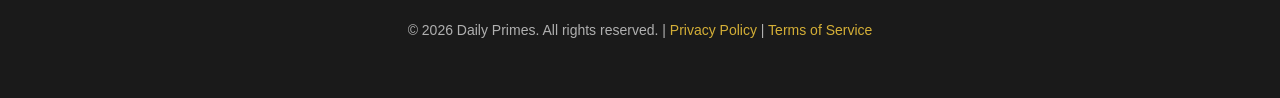
==== commit 52bff57d: "Add second AdSense slot to about page" ====
--- a/about.html
+++ b/about.html
@@ -234,9 +234,15 @@
 
         <!-- AdSense Placeholder -->
         <section class="ads-container">
-            <div class="ad-placeholder">
-                <p>Advertisement</p>
-            </div>
+            <ins class="adsbygoogle"
+                 style="display:block; max-width: 1200px; margin: 0 auto;"
+                 data-ad-client="ca-pub-8544354064796718"
+                 data-ad-slot="REPLACE_WITH_SLOT_ID"
+                 data-ad-format="auto"
+                 data-full-width-responsive="true"></ins>
+            <script>
+                (adsbygoogle = window.adsbygoogle || []).push({});
+            </script>
         </section>
     </main>
 
